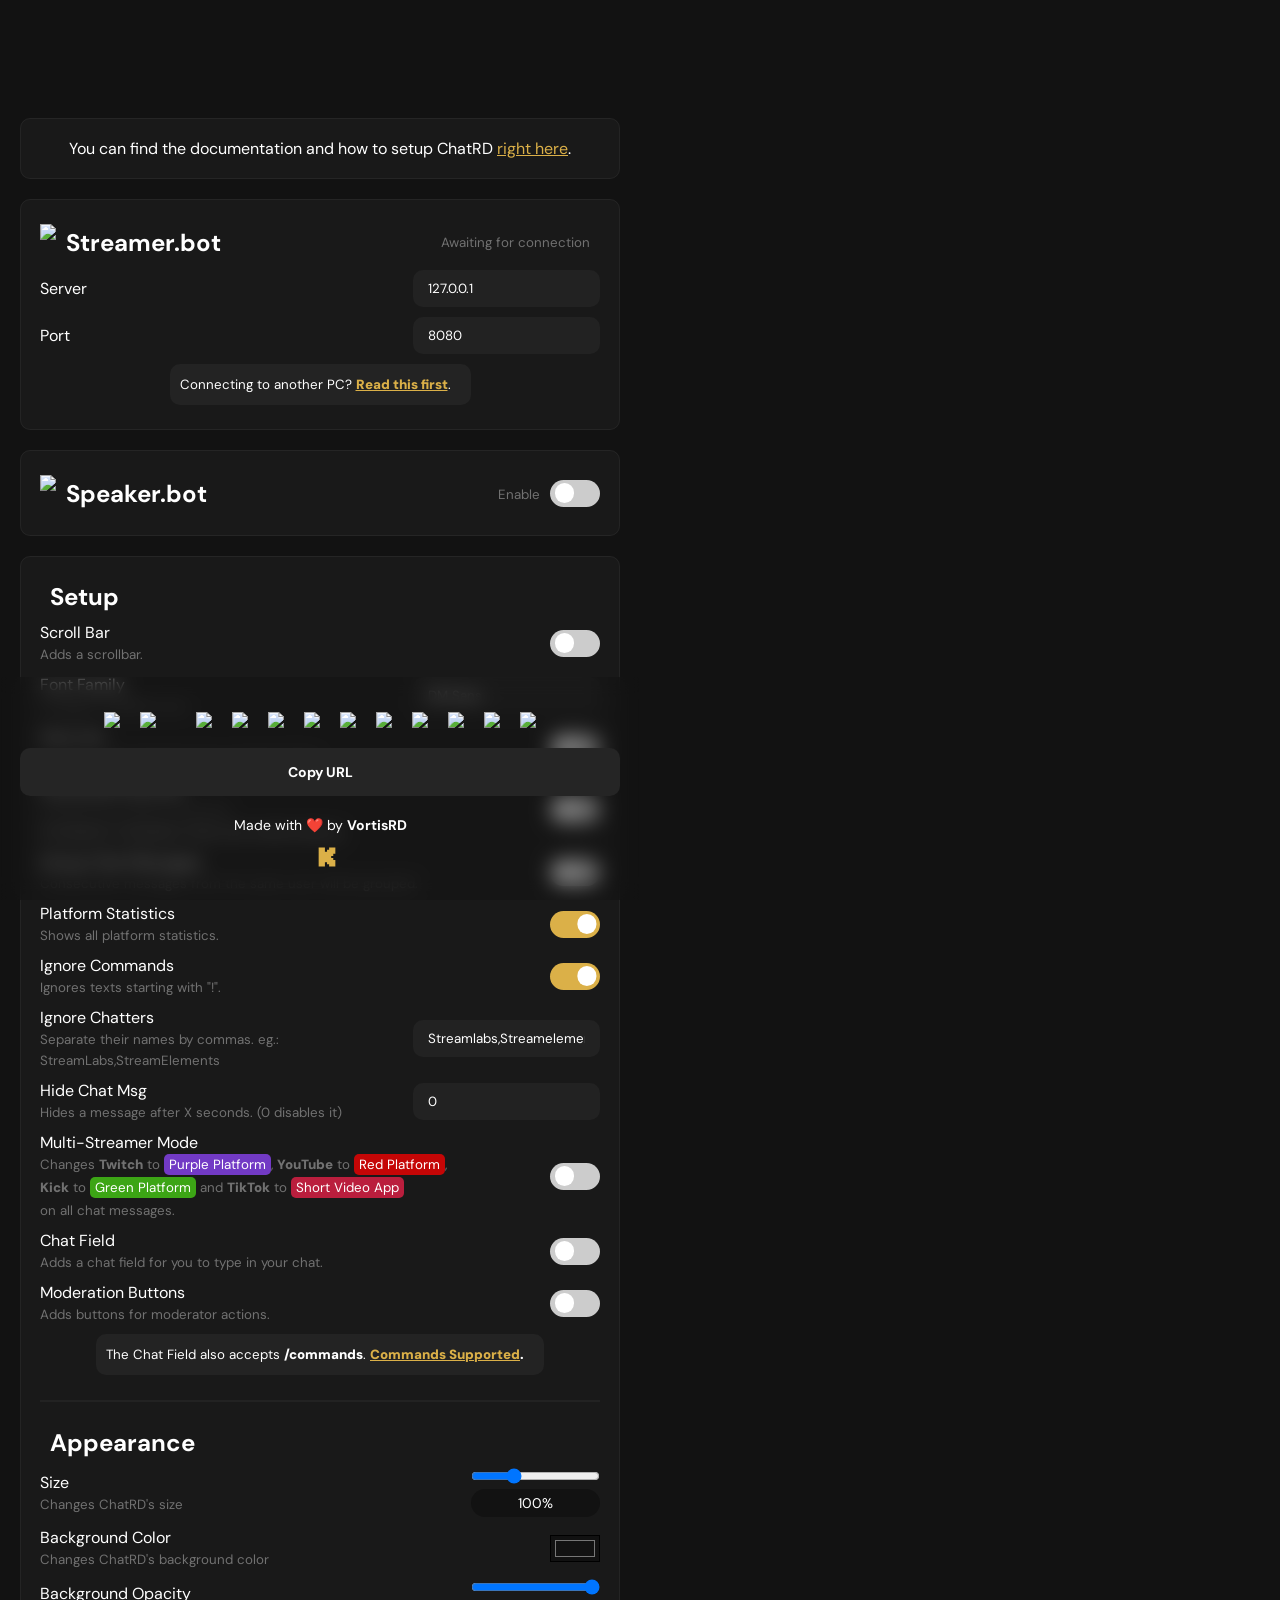
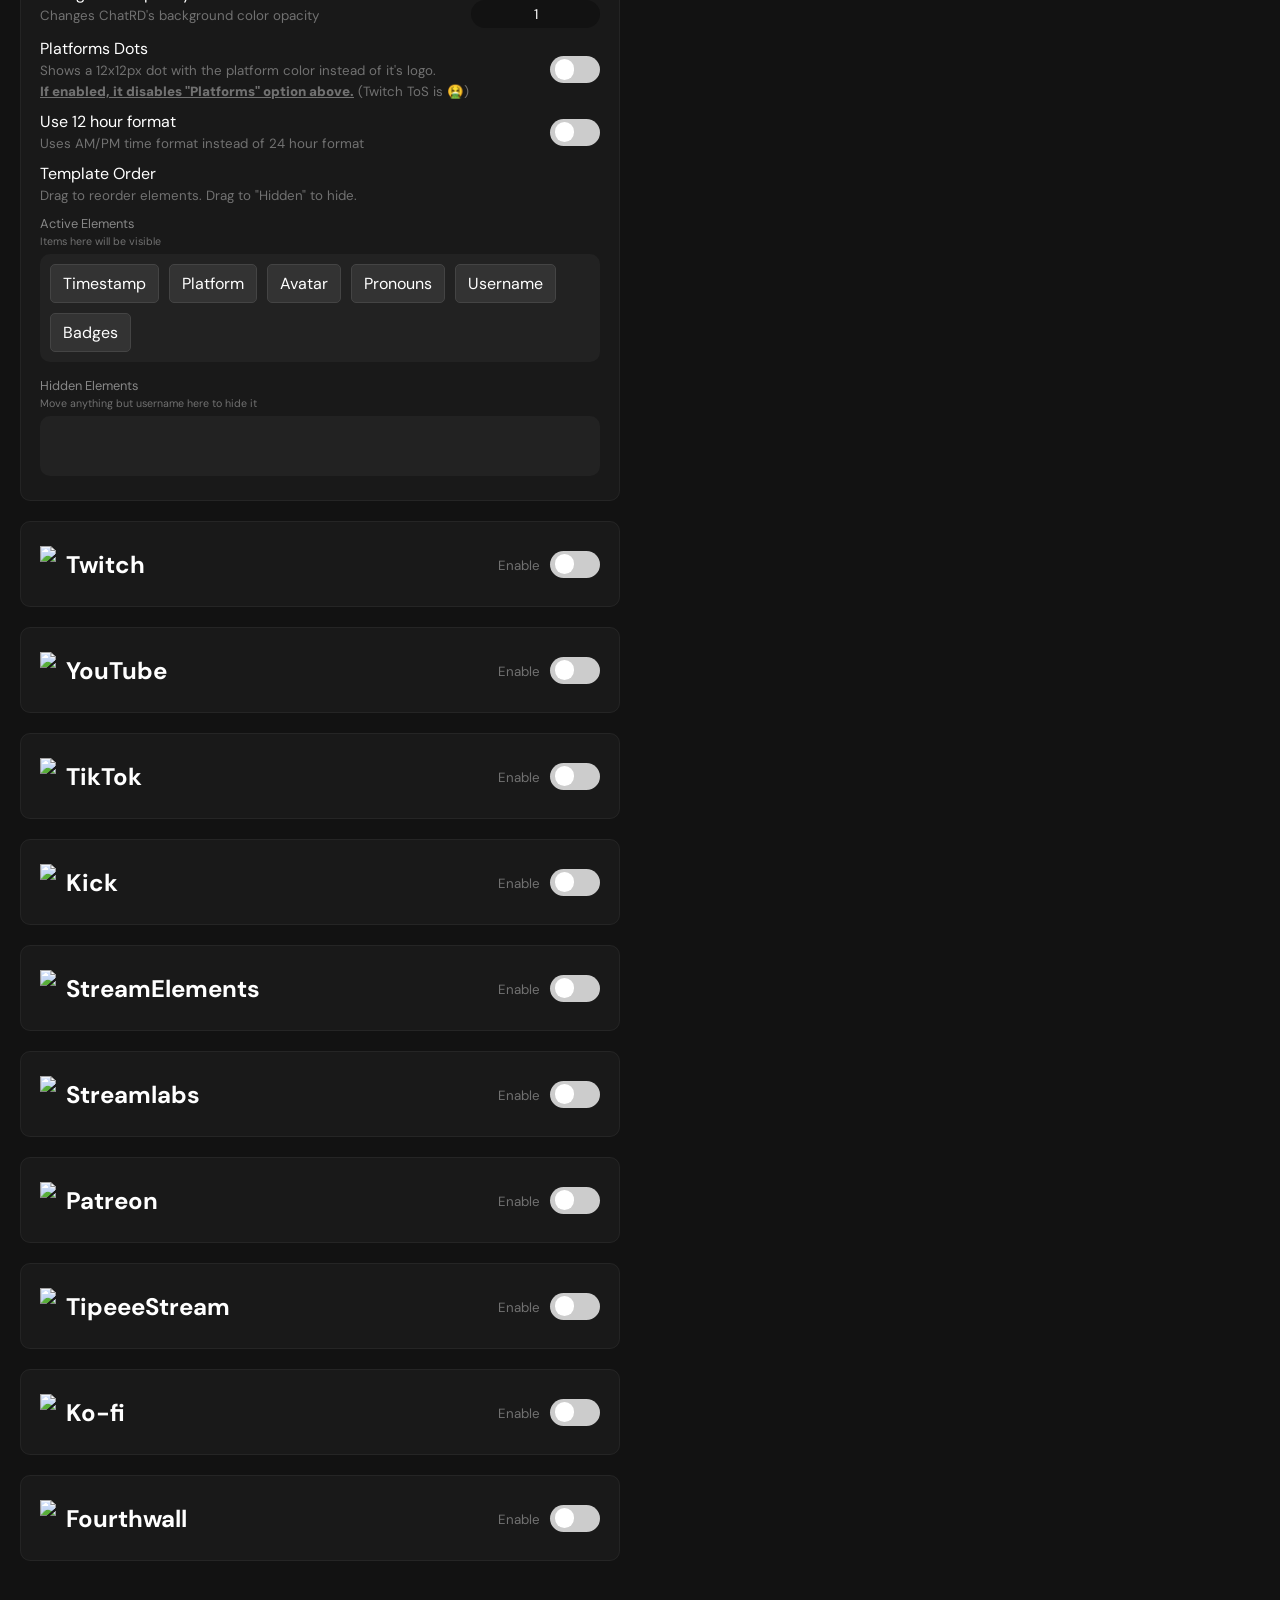
==== index.html @ 583d8ff6 "Add TikFinity connection setup and configuration options" ====
<!DOCTYPE html>
<html lang="en">
<head>
    <meta charset="UTF-8">
    <meta name="viewport" content="width=device-width, initial-scale=1.0">
    <title>ChatRD</title>
    
    <link rel="preconnect" href="https://fonts.googleapis.com">
    <link rel="preconnect" href="https://fonts.gstatic.com" crossorigin>
    <link rel="stylesheet" href="https://fonts.googleapis.com/css2?family=DM+Sans:ital,opsz,wght@0,9..40,100..1000;1,9..40,100..1000&display=swap">

    <link rel="stylesheet" href="https://cdn.jsdelivr.net/npm/@fortawesome/fontawesome-free@7.0.0/css/all.min.css">
    <link rel="stylesheet" href="https://cdn.jsdelivr.net/npm/animate.css@4.1.1/animate.min.css">

    <link rel="stylesheet" href="css/settings.css">
</head>

<body>
    <div id="container">
        <div class="wrapper">
            <div id="settings">
                <div class="title"><h1>ChatRD</h1></div>

                
                <form>
                    

                    <div class="platform" id="readme" style="text-align: center;">
                        You can find the documentation and how to setup ChatRD <a target="_blank" href="https://github.com/vortisrd/chatrd/blob/main/README.md">right here</a>.
                    </div>


                    <div class="platform" id="streamerbot">

                        <div class="config">
                            <h2><img src="images/logo-streamerbot.png"> Streamer.bot</h2>

                            <div id="streamerBotStatus" class="platform-enable">
                                <small>Awaiting for connection</small>
                                <label><i class="fa-solid fa-circle"></i></label>
                            </div>
                        </div>

                        <div class="setup">
                            <div class="config">
                                <label>Server</label>
                                <input type="text" name="streamerBotServerAddress" value="127.0.0.1" class="avoid">
                            </div>
                            <div class="config">
                                <label>Port</label>
                                <input type="text" name="streamerBotServerPort" value="8080" class="avoid">
                            </div>

                            <div class="config" style="justify-content: center;">
                                <small class="warning">
                                    <i class="fa-solid fa-circle-info"></i> Connecting to another PC? <strong><a target="_blank" href="https://github.com/vortisrd/chatrd/blob/main/README.md#remote-connection-dual-pc-setup">Read this first</a></strong>.
                                </small>
                            </div>
                        </div>


                    </div>




                    <div class="platform" id="speakerbot">

                        <div class="config">
                            <h2><img src="images/logo-speakerbot.png"> Speaker.bot</h2>

                            <div class="platform-enable">
                                <label><small>Enable</small></label>
                                <label class="switch">
                                    <input type="checkbox" name="showSpeakerbot"><span class="slider"></span>
                                </label>
                            </div>
                        </div>


                        <div class="setup" style="overflow: hidden; transition: max-height 0.4s, opacity 0.4s; display: none; max-height: 0px; opacity: 0;">
                            

                            <div class="config"></div>
                            
                            <div class="config">
                                <label>Speaker.bot Status</label>
                                <div id="speakerBotStatus" class="platform-enable">
                                    <small>Awaiting for connection</small>
                                    <label><i class="fa-solid fa-circle"></i></label>
                                </div>
                            </div>

                            <div class="config"></div>

                            <div class="config">
                                <label>Server</label>
                                <input type="text" name="speakerBotServerAddress" value="127.0.0.1">
                            </div>
                            <div class="config">
                                <label>Port</label>
                                <input type="text" name="speakerBotServerPort" value="7580">
                            </div>

                            <div class="config">
                                <label>Enable Chat Read</label>
                                <label class="switch"><input type="checkbox" name="speakerBotChatRead"><span class="slider"></span></label>
                            </div>

                            
                            <div class="config">
                                <label>Enable Events Read</label>
                                <label class="switch"><input type="checkbox" name="speakerBotEventRead"><span class="slider"></span></label>
                            </div>

                            <div class="config">
                                <label>
                                    Voice Alias<br>
                                    <small>Set in <strong><em>Settings -> Voice Alias</em></strong> on Speaker.bot.</small>
                                </label>
                                <input type="text" name="speakerBotVoiceAlias" placeholder="e.g. Maria">
                            </div>

                            <div class="config">
                                <label>
                                    Chat Message Template<br>
                                    <small>Variables are <strong><em>{user}</em></strong> and <strong><em>{message}</em></strong>.</small>
                                </label>
                                <input type="text" name="speakerBotChatTemplate" value="{user} said {message}">
                            </div>

                            <hr>
                            
                            <div class="config" style="justify-content: center;">
                                <small class="warning">
                                    <i class="fa-solid fa-triangle-exclamation"></i> You need to set a Speech Engine and a Voice Alias on Speaker.bot. <strong><a target="_blank" href="https://speaker.bot/get-started/speech-engines">Follow the tutorial</a>.</strong>
                                </small>
                            </div>

                            <div class="config" style="justify-content: center;">
                                <small class="warning">
                                    <i class="fa-solid fa-triangle-exclamation"></i> Speaker.bot's WebSocket need to be activated and running. <strong><a target="_blank" href="https://speaker.bot/api/websocket">Follow the tutorial</a>.</strong>
                                </small>
                            </div>


                        </div>
                    </div>





                    <div class="platform" id="general">
                        <div class="config">
                            <h2><i class="fa-solid fa-wrench"></i> Setup</h2>
                        </div>

                        <div class="setup">

                            <div class="config"><label>Scroll Bar<br><small>Adds a scrollbar.</small></label></label><label class="switch"><input type="checkbox" name="chatScrollBar"><span class="slider"></span></label></div>

                            <div class="config">
                                <label>Font Family<br><small>Changes ChatRD's Font</small></label>
                                <label>
                                    <input type="text" name="chatFontFamily" value="DM Sans">
                                </label>
                            </div>

                            
                            <div class="config">
                                <label>
                                    One Line<br><small>One line chat instead of two in Vertical Chat.</small>
                                </label>
                                <label class="switch"><input type="checkbox" name="chatOneLine"><span class="slider"></span></label>
                            </div>
                            
                            <div class="config">
                                <label>
                                    Horizontal Direction<br><small>Chat/Events will be horizontal.<br>
                                    <strong><u>If enabled, it disables "One Line" option above.</u></strong></small>
                                </label>
                                <label class="switch"><input type="checkbox" name="chatHorizontal"><span class="slider"></span></label>
                            </div>
                            
                            <div class="config">
                                <label>
                                    Group Chat Messages<br><small>Consecutive messages from the same user will be grouped.</small>
                                </label>
                                <label class="switch"><input type="checkbox" name="chatMessageGroup"><span class="slider"></span></label>
                            </div>

                            <div class="config">
                                <label>Platform Statistics<br><small>Shows all platform statistics.</small></label>
                                <label class="switch"><input type="checkbox" name="showPlatformStatistics" checked><span class="slider"></span></label>
                            </div>

                            <div class="config">
                                <label>Ignore Commands<br><small>Ignores texts starting with "!".</small></label>
                                <label class="switch"><input type="checkbox" name="excludeCommands" checked><span class="slider"></span></label>
                            </div>

                            <div class="config">
                                <label>Ignore Chatters<br><small>Separate their names by commas. eg.: StreamLabs,StreamElements</small></label>
                                <input type="text" name="ignoreChatters" value="Streamlabs,Streamelements">
                            </div>

                            <div class="config">
                                <label>Hide Chat Msg<br><small>Hides a message after X seconds. (0 disables it)</small></label>
                                <input type="number" name="hideAfter" value="0">
                            </div>
                            
                            <div class="config">
                                <label>Multi-Streamer Mode<br>
                                    <small>Changes <strong>Twitch</strong> to <em class="msm-platform purple">Purple Platform</em>, <strong>YouTube</strong> to <em class="msm-platform red">Red Platform</em>,<br><strong>Kick</strong> to <em class="msm-platform green">Green Platform</em> and <strong>TikTok</strong> to <em class="msm-platform vertical">Short Video App</em><br>on all chat messages.
                                    </small>
                                </label>
                                <label class="switch"><input type="checkbox" name="multiStreamerMode"><span class="slider"></span></label>
                            </div>

                            <div class="config">
                                <label>Chat Field<br><small>Adds a chat field for you to type in your chat.</small></label>
                                <label class="switch"><input type="checkbox" name="chatField"><span class="slider"></span></label>
                            </div>

                            <div class="config">
                                <label>Moderation Buttons<br><small>Adds buttons for moderator actions.</small></label>
                                <label class="switch"><input type="checkbox" name="chatModeration"><span class="slider"></span></label>
                            </div>

                            <div class="config" style="justify-content: center;">
                                <small class="warning">
                                    <i class="fa-solid fa-circle-info"></i> The Chat Field also accepts <strong>/commands</strong>. <strong><a target="_blank" href="https://github.com/vortisrd/chatrd#-commands-supported-by-the-chat-field">Commands Supported</a>.</strong>
                                </small>
                            </div>

                            <hr/>

                            <div class="config">
                                <h2><i class="fa-solid fa-palette"></i> Appearance</h2>
                            </div>

                            <div class="config">
                                <label>Size<br><small>Changes ChatRD's size</small></label>
                                <label>
                                    <input type="range" id="font-slider" name="chatFontSize" min="0.1" max="3" step="0.1" value="1">
                                    <br><em id="font-value" class="slider-value">100%</em>
                                </label>
                            </div>

                            <div class="config">
                                <label>Background Color<br><small>Changes ChatRD's background color</small></label>
                                <label>
                                    <input type="color" name="chatBackground" value="#121212">
                                </label>
                            </div>
                            
                            <div class="config">
                                <label>
                                    <i class="fa-solid fa-arrow-turn-up"></i> Background Opacity<br>
                                    <small>Changes ChatRD's background color opacity</small>
                                </label>
                                <label>
                                    <input type="range" id="bg-opacity-slider" name="chatBackgroundOpacity" min="0.0" max="1" step="0.1" value="1">
                                    <br><em id="bg-opacity-value" class="slider-value">1</em>
                                </label>
                            </div>

                            <div class="config">
                                <label>Platforms Dots<br><small>Shows a 12x12px dot with the platform color instead of it's logo.<br>
                                <strong><u>If enabled, it disables "Platforms" option above.</u></strong> (Twitch ToS is 🤮)</small></label>
                                    
                                <label class="switch"><input type="checkbox" name="showPlatformDot"><span class="slider"></span></label>
                            </div>

                            <div class="config">
                                <label>Use 12 hour format<br><small>Uses AM/PM time format instead of 24 hour format</small></label>
                                <label class="switch"><input type="checkbox" name="ampmTimeStamps"><span class="slider"></span></label>
                            </div>

                            <div class="config" style="display: block;">
                                <label style="margin-bottom: 10px; display: block;">Template Order<br><small>Drag to reorder elements. Drag to "Hidden" to hide.</small></label>
                                
                                <label style="font-size: 0.8em; color: #888; margin-bottom: 5px; display: block;">Active Elements<br><small>Items here will be visible</small></label>
                                <div class="sortable-list" id="template-active-list">
                                    <div class="sortable-item" data-id="timestamp">Timestamp</div>
                                    <div class="sortable-item" data-id="platform">Platform</div>
                                    <div class="sortable-item" data-id="avatar">Avatar</div>
                                    <div class="sortable-item" data-id="pronouns">Pronouns</div>
                                    <div class="sortable-item" data-id="user">Username</div>
                                    <div class="sortable-item" data-id="badges">Badges</div>
                                </div>

                                <label style="font-size: 0.8em; color: #888; margin: 15px 0 5px; display: block;">Hidden Elements<br><small>Move anything but username here to hide it</small></label>
                                <div class="sortable-list" id="template-inactive-list">
                                    <!-- Inactive items will be moved here -->
                                </div>

                                <input type="hidden" name="chatTemplateOrder" value="timestamp,platform,avatar,pronouns,user,badges" class="avoid">
                                <input type="hidden" name="showPlatform" value="true">
                                <input type="hidden" name="showAvatar" value="true">
                                <input type="hidden" name="showTimestamps" value="true">
                                <input type="hidden" name="showBadges" value="true">
                                <input type="hidden" name="showPronouns" value="true">
                            </div>

                        </div>
                    </div>




                    <div class="platform" id="twitch">

                        <div class="config">
                            <h2><img src="js/modules/twitch/images/logo-twitch.svg">Twitch</h2>

                            <div class="platform-enable">
                                <label><small>Enable</small></label>
                                <label class="switch">
                                    <input type="checkbox" name="showTwitch"><span class="slider"></span>
                                </label>
                            </div>
                        </div>

                        <div class="setup" style="overflow: hidden; transition: max-height 0.4s, opacity 0.4s; display: none; max-height: 0px; opacity: 0;">

                                <div class="config">
                                    <label><strong>Chat</strong><br><small>Reads Twitch chat.</small></label>
                                    <label class="switch"><input type="checkbox" name="showTwitchMessages" checked><span class="slider"></span></label>
                                </div>

                                <div class="config">
                                    <label>Followers</label>
                                    <label class="switch"><input type="checkbox" name="showTwitchFollows" checked><span class="slider"></span></label>
                                </div>
                                <div class="config">
                                    <label>Bits</label><label class="switch">
                                        <input type="checkbox" name="showTwitchBits" checked><span class="slider"></span></label>
                                </div>
                                <div class="config">
                                    <label>Announcements</label>
                                    <label class="switch"><input type="checkbox" name="showTwitchAnnouncements" checked><span class="slider"></span></label>
                                </div>
                                <div class="config">
                                    <label>Watch Streaks<br><small>Shows Watch Streaks in chat.</small></label>
                                    <label class="switch"><input type="checkbox" name="showTwitchWatchStreak"><span class="slider"></span></label>
                                </div>
                                <div class="config">
                                    <label>Subscriptions<br><small>Shows Sub events. <u><strong>Disabling this disables all sub events</strong></u>.</small></label>
                                    <label class="switch"><input type="checkbox" name="showTwitchSubs" checked><span class="slider"></span></label>
                                </div>
                                <div class="config">
                                    <label><i class="fa-solid fa-arrow-turn-up"></i> Gifted Subs<br><small>When a user gifts another user a sub.</small></label>
                                    <label class="switch"><input type="checkbox" name="showTwitchGiftedSubs" checked><span class="slider"></span></label>
                                </div>
                                <div class="config">
                                    <label><i class="fa-solid fa-arrow-turn-up"></i> Gifted Bomb<br><small>When a user gifts subs massively.</small></label>
                                    <label class="switch"><input type="checkbox" name="showTwitchMassGiftedSubs" checked><span class="slider"></span></label>
                                </div>
                                <div class="config">
                                    <label><i class="fa-solid fa-arrow-turn-up"></i> Gifted Bomb Users Train<br><small>Shows all users that were gifted a  sub on a Gifted Bomb.</small></label>
                                    <label class="switch"><input type="checkbox" name="showTwitchGiftedSubsUserTrain" checked><span class="slider"></span></label>
                                </div>
                                <div class="config">
                                    <label>Channel Point Rewards</label>
                                    <label class="switch"><input type="checkbox" name="showTwitchRewardRedemptions" checked><span class="slider"></span></label>
                                </div>
                                <div class="config">
                                    <label>Raids</label>
                                    <label class="switch"><input type="checkbox" name="showTwitchRaids" checked><span class="slider"></span></label>
                                </div>
                                <div class="config">
                                    <label>Shared Chat</label>
                                    <label class="switch"><input type="checkbox" name="showTwitchSharedChat" checked><span class="slider"></span></label>
                                </div>
                                <div class="config">
                                    <label>Pronouns<br><small>Shows Pronouns to those whom enabled them on Twitch chat.</small></label>
                                    <label class="switch"><input type="checkbox" name="showTwitchPronouns"><span class="slider"></span></label>
                                </div>
                                <div class="config">
                                    <label>Statistics<br><small>Shows Twitch Viewers.</small></label>
                                    <label class="switch"><input type="checkbox" name="showTwitchViewers" checked><span class="slider"></span></label>
                                </div>

                        </div>


                    </div>







                    <div class="platform" id="youtube">

                        <div class="config">
                            <h2><img src="js/modules/youtube/images/logo-youtube.svg">YouTube</h2>

                            <div class="platform-enable">
                                <label><small>Enable</small></label>
                                <label class="switch">
                                    <input type="checkbox" name="showYoutube"><span class="slider"></span>
                                </label>
                            </div>
                        </div>

                        <div class="setup" style="overflow: hidden; transition: max-height 0.4s, opacity 0.4s; display: none; max-height: 0px; opacity: 0;">

                            <div class="config">
                                <label>Chat<br><small>Reads YouTube chat.</small></label>
                                <label class="switch"><input type="checkbox" name="showYouTubeMessages" checked><span class="slider"></span></label>
                            </div>
                            <div class="config">
                                <label>SuperChat</label>
                                <label class="switch"><input type="checkbox" name="showYouTubeSuperChats" checked><span class="slider"></span></label>
                            </div>
                            <div class="config">
                                <label>Super Sticker</label>
                                <label class="switch"><input type="checkbox" name="showYouTubeSuperStickers" checked><span class="slider"></span></label>
                            </div>
                            <div class="config">
                                <label><i class="fa-solid fa-arrow-turn-up"></i> Shows Super Sticker GIF</label>
                                <label class="switch"><input type="checkbox" name="showYouTubeSuperStickerGif" checked><span class="slider"></span></label>
                            </div>
                            <div class="config">
                                <label>Membership<br><small>Shows Membership events. <u><strong>Disabling this disables all member events</strong></u>.</small></label>
                                <label class="switch"><input type="checkbox" name="showYouTubeMemberships" checked><span class="slider"></span></label>
                            </div>
                            <div class="config">
                                <label><i class="fa-solid fa-arrow-turn-up"></i> Gifted Membership<br><small>Shows the person gifting members.</small></label>
                                <label class="switch"><input type="checkbox" name="showYouTubeGiftMemberships" checked><span class="slider"></span></label>
                            </div>
                            <div class="config">
                                <label><i class="fa-solid fa-arrow-turn-up"></i> Gifted Membership Train<br><small>Shows all users that were gifted a membership on a massive gifting membership.</small></label>
                                <label class="switch"><input type="checkbox" name="showYouTubeMembershipsTrain" checked><span class="slider"></span></label>
                            </div>
                            <div class="config">
                                <label>Statistics<br><small>Shows YouTube Viewers and Likes.</small></label>
                                <label class="switch"><input type="checkbox" name="showYouTubeStatistics" checked><span class="slider"></span></label>
                            </div>

                            <div class="config">
                                <label>
                                    Members Only Emotes
                                    <br>
                                    <small>
                                        You have to add member emotes manually because YouTube's API doesn't relay them to Streamer.bot.
                                    </small>
                                </label>
                            </div>

                            <div class="config">
                                <div class="emote-list">

                                    <span class="emote-item">
                                        <button id="addEmoteButton" class="add" title="Add Emote"><i class="fa-solid fa-plus"></i></button>
                                    </span>
                                </div>
                                
                                <!-- Textarea for debugging purposes -->
                                <textarea name="youTubeCustomEmotes" style="display: none;">"{}"</textarea>
                            </div>


                        </div>


                    </div>







                    <div class="platform" id="tiktok">

                        <div class="config">
                            <h2><img src="js/modules/tiktok/images/logo-tiktok.svg">TikTok</h2>

                            <div class="platform-enable">
                                <label><small>Enable</small></label>
                                <label class="switch">
                                    <input type="checkbox" name="showTiktok"><span class="slider"></span>
                                </label>
                            </div>
                        </div>

                        <div class="setup" style="overflow: hidden; transition: max-height 0.4s, opacity 0.4s; display: none; max-height: 0px; opacity: 0;">

                            <div class="config">
                                <label>TikFinity Status</label>
                                <div id="tikfinityStatus" class="platform-enable">
                                    <small>Awaiting for connection</small>
                                    <label><i class="fa-solid fa-circle"></i></label>
                                </div>
                            </div>

                            <div class="config">
                                <label>Server</label>
                                <input type="text" name="tikfinityServerAddress" value="127.0.0.1" class="avoid">
                            </div>
                            <div class="config">
                                <label>Port</label>
                                <input type="text" name="tikfinityServerPort" value="21213" class="avoid">
                            </div>

                            <div class="config" style="justify-content: center;">
                                <small class="warning">
                                    <i class="fa-solid fa-circle-info"></i> Connecting to another PC? <strong><a target="_blank" href="https://github.com/vortisrd/chatrd/blob/main/README.md#remote-connection-dual-pc-setup">Read this first</a></strong>.
                                </small>
                            </div>

                            <hr>

                            <div class="config">
                                <label>Chat<br><small>Reads TikTok chat.</small></label>
                                <label class="switch"><input type="checkbox" name="showTikTokMessages" checked><span class="slider"></span></label>
                            </div>
                            <div class="config">
                                <label>Followers</label><label class="switch"><input type="checkbox" name="showTikTokFollows" checked><span class="slider"></span></label>
                            </div>
                            <div class="config">
                                <label>Likes<br><small>Shows likes in <strong>15</strong> increments. Why? <em>Blame TikFinity!</em> 🤣</small></label>
                                <label class="switch"><input type="checkbox" name="showTikTokLikes"><span class="slider"></span></label>
                            </div>
                            <div class="config">
                                <label>Joins<br><small>Shows who joined chat at the bottom of the widget.</small></label>
                                <label class="switch"><input type="checkbox" name="showTikTokJoins"><span class="slider"></span></label>
                            </div>
                            <div class="config">
                                <label>Shares<br><small>Shows who shared -or clicks the "Share" button- to the stream.</small></label>
                                <label class="switch"><input type="checkbox" name="showTikTokShares"><span class="slider"></span></label>
                            </div>
                            <div class="config">
                                <label>Gifts<br><small>Shows TikTok Gifts, such as roses, galaxies, etc.</small></label><label class="switch"><input type="checkbox" name="showTikTokGifts" checked><span class="slider"></span></label>
                            </div>
                            <div class="config">
                                <label><i class="fa-solid fa-arrow-turn-up"></i> Small Gift Images<br><small>Shrinks the size of the gift image to 28px.</small></label>
                                <label class="switch"><input type="checkbox" name="showSmallTikTokGifts"><span class="slider"></span></label>
                            </div>
                            <div class="config">
                                <label>Subscriptions</label><label class="switch"><input type="checkbox" name="showTikTokSubs" checked><span class="slider"></span></label>
                            </div>
                            <div class="config">
                                <label>Statistics<br><small>Shows TikTok Viewers and Likes.</small></label>
                                <label class="switch"><input type="checkbox" name="showTikTokStatistics" checked><span class="slider"></span></label>
                            </div>
                            <hr>
                            <div class="config" style="justify-content: center;">
                                <small class="warning">
                                    <i class="fa-solid fa-circle-info"></i> If you have <strong>Chat Field</strong> enabled, you need to <strong><a target="_blank" href="https://github.com/vortisrd/chatrd/?tab=readme-ov-file#-sending-messages-to-tiktok">follow the instructions</a></strong> to send messages to TikTok.
                                </small>
                            </div>
                        </div>


                    </div>







                    <div class="platform" id="kick">

                        <div class="config">
                            <h2><img src="js/modules/kick/images/logo-kick.svg">Kick</h2>

                            <div class="platform-enable">
                                <label><small>Enable</small></label>
                                <label class="switch">
                                    <input type="checkbox" name="showKick"><span class="slider"></span>
                                </label>
                            </div>
                        </div>

                        <div class="setup" style="overflow: hidden; transition: max-height 0.4s, opacity 0.4s; display: none; max-height: 0px; opacity: 0;">

                            <div class="config" style="justify-content: center;">
                                <small class="warning">
                                    <i class="fa-solid fa-triangle-exclamation"></i> During peak usage, <strong>Kick's API becomes unstable</strong> and takes longer to relay events. This is not an issue with Streamer.bot or ChatRD. Kick has <em>"infinite money glitch"</em>, so I hope it gets better in the future. 😣
                                </small>
                            </div>

                            <hr>

                            <div class="config">
                                <label>Your Kick Username<br><small>Your user handle. It's on kick.com/<strong><u>username</u></strong></small></label>
                                <input type="text" name="kickUserName" value="" placeholder="username">
                            </div>
                            <div class="config">
                                <label>Chat<br><small>Reads Kick chat.</small></label>
                                <label class="switch"><input type="checkbox" name="showKickMessages" checked><span class="slider"></span></label>
                            </div>
                            <div class="config">
                                <label>Followers</label><label class="switch"><input type="checkbox" name="showKickFollows" checked><span class="slider"></span></label>
                            </div>
                            <div class="config">
                                <label>Kicks Gift<br><small>Shows Kicks Gift events.</small></label>
                                <label class="switch"><input type="checkbox" name="showKickKicks" checked><span class="slider"></span></label>
                            </div>
                            <div class="config">
                                <label><i class="fa-solid fa-arrow-turn-up"></i> Small Kicks Images<br><small>Shrinks the size of the gift image to 28px.</small></label>
                                <label class="switch"><input type="checkbox" name="showSmallKicksGifts"><span class="slider"></span></label>
                            </div>
                            <div class="config">
                                <label>Subscriptions<br><small>Shows Subscription events. <u><strong>Disabling this disables all sub events</strong></u>.</small></label>
                                <label class="switch"><input type="checkbox" name="showKickSubs" checked><span class="slider"></span></label>
                            </div>
                            <div class="config">
                                <label><i class="fa-solid fa-arrow-turn-up"></i> Gifted Subs<br><small>When a user gifts another user a sub.</small></label>
                                <label class="switch"><input type="checkbox" name="showKickGiftedSubs" checked><span class="slider"></span></label>
                            </div>
                            <div class="config">
                                <label><i class="fa-solid fa-arrow-turn-up"></i> Gifted Bomb<br><small>When a user gifts subs massively.</small></label>
                                <label class="switch"><input type="checkbox" name="showKickMassGiftedSubs" checked><span class="slider"></span></label>
                            </div>
                                <div class="config">
                                    <label><i class="fa-solid fa-arrow-turn-up"></i> Gifted Bomb Users Train<br><small>Shows all users that were gifted a  sub on a Gifted Bomb.</small></label>
                                    <label class="switch"><input type="checkbox" name="showKickGiftedSubsUserTrain" checked><span class="slider"></span></label>
                                </div>
                            <div class="config">
                                <label>Host<br><small>It's like "raid" but on Kick.</small></label><label class="switch"><input type="checkbox" name="showKickRaids" checked><span class="slider"></span></label>
                            </div>
                            <div class="config">
                                <label>Statistics<br><small>Shows Kick Viewers. <strong>Self-updates each 15 seconds.</strong></small></label>
                                <label class="switch"><input type="checkbox" name="showKickViewers" checked><span class="slider"></span></label>
                            </div>
                            
                        </div>


                    </div>







                    <div class="platform" id="streamelements">

                        <div class="config">
                            <h2><img src="js/modules/streamelements/images/logo-streamelements.svg">StreamElements</h2>

                            <div class="platform-enable">
                                <label><small>Enable</small></label>
                                <label class="switch">
                                    <input type="checkbox" name="showStreamelements"><span class="slider"></span>
                                </label>
                            </div>
                        </div>

                        <div class="setup" style="overflow: hidden; transition: max-height 0.4s, opacity 0.4s; display: none; max-height: 0px; opacity: 0;">
                            <div class="config" style="justify-content: center;">
                                <small class="warning">
                                    <i class="fa-solid fa-circle-exclamation"></i> You need to connect StreamElements to Streamer.Bot.
                                    <strong><a target="_blank" href="https://docs.streamer.bot/guide/integrations/streamelements">Follow the tutorial</a>.</strong>
                                </small>
                            </div>
					        <div class="config">
                                <label>Tips</label>
                                <label class="switch"><input type="checkbox" name="showStreamElementsTips" checked><span class="slider"></span></label>
                            </div>
                        </div>


                    </div>







                    <div class="platform" id="streamlabs">

                        <div class="config">
                            <h2><img src="js/modules/streamlabs/images/logo-streamlabs.svg">Streamlabs</h2>

                            <div class="platform-enable">
                                <label><small>Enable</small></label>
                                <label class="switch">
                                    <input type="checkbox" name="showStreamlabs"><span class="slider"></span>
                                </label>
                            </div>
                        </div>

                        <div class="setup" style="overflow: hidden; transition: max-height 0.4s, opacity 0.4s; display: none; max-height: 0px; opacity: 0;">
                            <div class="config" style="justify-content: center;">
                                <small class="warning">
                                    <i class="fa-solid fa-circle-exclamation"></i> You need to connect Streamlabs to Streamer.Bot.
                                    <strong><a target="_blank" href="https://docs.streamer.bot/guide/integrations/streamlabs">Follow the tutorial</a>.</strong>
                                </small>
                            </div>
					        <div class="config">
                                <label>Donations</label>
                                <label class="switch"><input type="checkbox" name="showStreamlabsDonations" checked><span class="slider"></span></label>
                            </div>
                        </div>


                    </div>







                    <div class="platform" id="patreon">

                        <div class="config">
                            <h2><img src="js/modules/patreon/images/logo-patreon.svg">Patreon</h2>

                            <div class="platform-enable">
                                <label><small>Enable</small></label>
                                <label class="switch">
                                    <input type="checkbox" name="showPatreon"><span class="slider"></span>
                                </label>
                            </div>
                        </div>

                        <div class="setup" style="overflow: hidden; transition: max-height 0.4s, opacity 0.4s; display: none; max-height: 0px; opacity: 0;">
                            <div class="config" style="justify-content: center;">
                                <small class="warning">
                                    <i class="fa-solid fa-circle-exclamation"></i> You need to connect Patreon to Streamer.Bot.
                                    <strong><a target="_blank" href="https://docs.streamer.bot/guide/integrations/patreon">Follow the tutorial</a>.</strong>
                                </small>
                            </div>
					        <div class="config">
                                <label>Memberships</label>
                                <label class="switch"><input type="checkbox" name="showPatreonMemberships" checked><span class="slider"></span></label>
                            </div>
                        </div>


                    </div>







                    <div class="platform" id="tipeee">

                        <div class="config">
                            <h2><img src="js/modules/tipeeestream/images/logo-tipeeestream.svg">TipeeeStream</h2>

                            <div class="platform-enable">
                                <label><small>Enable</small></label>
                                <label class="switch">
                                    <input type="checkbox" name="showTipeee"><span class="slider"></span>
                                </label>
                            </div>
                        </div>

                        <div class="setup" style="overflow: hidden; transition: max-height 0.4s, opacity 0.4s; display: none; max-height: 0px; opacity: 0;">

                            <div class="config" style="justify-content: center;">
                                <small class="warning">
                                    <i class="fa-solid fa-circle-exclamation"></i> You need to connect TipeeeStream to Streamer.Bot.
                                    <strong><a target="_blank" href="https://docs.streamer.bot/guide/integrations/tipeee-stream">Follow the tutorial</a>.</strong>
                                </small>
                            </div>
					        <div class="config">
                                <label>Donations</label>
                                <label class="switch"><input type="checkbox" name="showTipeeeDonations" checked><span class="slider"></span></label>
                            </div>
                            
                        </div>


                    </div>







                    <div class="platform" id="kofi">

                        <div class="config">
                            <h2><img src="js/modules/kofi/images/logo-kofi.svg">Ko-fi</h2>

                            <div class="platform-enable">
                                <label><small>Enable</small></label>
                                <label class="switch">
                                    <input type="checkbox" name="showKofi"><span class="slider"></span>
                                </label>
                            </div>
                        </div>

                        <div class="setup" style="overflow: hidden; transition: max-height 0.4s, opacity 0.4s; display: none; max-height: 0px; opacity: 0;">
                            <div class="config" style="justify-content: center;">
                                <small class="warning">
                                    <i class="fa-solid fa-circle-exclamation"></i> You need to connect Ko-Fi to Streamer.Bot.
                                    <strong><a target="_blank" href="https://docs.streamer.bot/guide/integrations/ko-fi">Follow the tutorial</a>.</strong>
                                </small>
                            </div>
                            <div class="config">
                                <label>Donations</label><label class="switch"><input type="checkbox" name="showKofiDonations" checked><span class="slider"></span></label>
                            </div>
                            <div class="config">
                                <label>Subscriptions</label><label class="switch"><input type="checkbox" name="showKofiSubscriptions" checked><span class="slider"></span></label>
                            </div>
                            <div class="config">
                                <label>Orders</label><label class="switch"><input type="checkbox" name="showKofiOrders" checked><span class="slider"></span></label>
                            </div>
                        </div>


                    </div>







                    <div class="platform" id="fourthwall">

                        <div class="config">
                            <h2><img src="js/modules/fourthwall/images/logo-fourthwall.svg">Fourthwall</h2>

                            <div class="platform-enable">
                                <label><small>Enable</small></label>
                                <label class="switch">
                                    <input type="checkbox" name="showFourthwall"><span class="slider"></span>
                                </label>
                            </div>
                        </div>

                        <div class="setup" style="overflow: hidden; transition: max-height 0.4s, opacity 0.4s; display: none; max-height: 0px; opacity: 0;">
                            <div class="config" style="justify-content: center;">
                                <small class="warning">
                                    <i class="fa-solid fa-circle-exclamation"></i> You need to connect Fourthwall to Streamer.Bot.
                                    <strong><a target="_blank" href="https://docs.streamer.bot/guide/integrations/fourthwall">Follow the tutorial</a>.</strong>
                                </small>
                            </div>
                            <div class="config">
                                <label>Donations</label>
                                <label class="switch"><input type="checkbox" name="showFourthwallDonations" checked><span class="slider"></span></label>
                            </div>
                            <div class="config">
                                <label>Subscriptions</label>
                                <label class="switch"><input type="checkbox" name="showFourthwallSubscriptions" checked><span class="slider"></span></label>
                            </div>
                            <div class="config">
                                <label>Orders</label>
                                <label class="switch"><input type="checkbox" name="showFourthwallOrders" checked><span class="slider"></span></label>
                            </div>
                            <div class="config">
                                <label><i class="fa-solid fa-arrow-turn-up"></i> Shows Order Image</small>
                                </label>
                                <label class="switch"><input type="checkbox" name="showFourthwallShowImage" checked><span class="slider"></span></label>
                            </div>
                            <div class="config">
                                <label>Gift Purchase</label>
                                <label class="switch"><input type="checkbox" name="showFourthwallGiftPurchase" checked><span class="slider"></span></label>
                            </div>
                            <div class="config">
                                <label><i class="fa-solid fa-arrow-turn-up"></i> Shows Gift Image</label>
                                <label class="switch"><input type="checkbox" name="showFourthwallShowGiftImage" checked><span class="slider"></span></label>
                            </div>
                            <div class="config">
                                <label>Gift Draw</label>
                                <label class="switch"><input type="checkbox" name="showFourthwallGiftDraw" checked><span class="slider"></span></label>
                            </div>
                            <div class="config">
                                <label>Gift Command<br><small>Command used to join the Gift Draw. </small></label>
                                <input type="text" name="fourthWallGiftDrawCommand" value="!enter">
                            </div>
                        </div>


                    </div>







                </form>


            </div>
            <div id="preview">
                <iframe id="chatrdpreview" src="" frameborder="0"></iframe>
            </div>
        </div>
        

                

    
        
        <footer>
            <div class="nav-bar">
                <a title="Streamer.bot" href="#streamerbot" class="active"><img src="images/logo-streamerbot.png"></a>
                <a title="Speaker.bot" href="#speakerbot" class="active"><img src="images/logo-speakerbot.png"></a>
                <a title="Setup" href="#general"><i class="fa-solid fa-wrench"></i></a>
                <a title="Twitch" href="#twitch"><img src="js/modules/twitch/images/logo-twitch.svg"></a>
                <a title="YouTube" href="#youtube"><img src="js/modules/youtube/images/logo-youtube.svg"></a>
                <a title="TikTok" href="#tiktok"><img src="js/modules/tiktok/images/logo-tiktok.svg"></a>
                <a title="Kick" href="#kick"><img src="js/modules/kick/images/logo-kick.svg"></a>
                <a title="StreamElements" href="#streamelements"><img src="js/modules/streamelements/images/logo-streamelements.svg"></a>
                <a title="Streamlabs" href="#streamlabs"><img src="js/modules/streamlabs/images/logo-streamlabs.svg"></a>
                <a title="Patreon" href="#patreon"><img src="js/modules/patreon/images/logo-patreon.svg"></a>
                <a title="TipeeeStream" href="#tipeee"><img src="js/modules/tipeeestream/images/logo-tipeeestream.svg"></a>
                <a title="Ko-Fi" href="#kofi"><img src="js/modules/kofi/images/logo-kofi.svg"></a>
                <a title="FourthWall" href="#fourthwall"><img src="js/modules/fourthwall/images/logo-fourthwall.svg"></a>					
            </div>

            <div class="url-bar">
                <input type="text" id="outputUrl" placeholder="URL Here..." readonly="">
                <button onclick="copyUrl()">Copy URL</button>
            </div>

            <p>Made with ❤️ by <strong>VortisRD</strong></p>
            <p>
                <a target="_blank" href="https://twitch.com/vortisrd"><i class="fa-brands fa-twitch"></i></a>
                <a target="_blank" href="https://youtube.com/@vortisrd"><i class="fa-brands fa-youtube"></i></a>
                <a target="_blank" href="https://tiktok.com/@vortisrd"><i class="fa-brands fa-tiktok"></i></a>
                <a target="_blank" href="https://kick.com/vortisrd">
                    <svg id="Layer_1" xmlns="http://www.w3.org/2000/svg" version="1.1" viewBox="0 0 800 800">
                        <polygon class="st0" points="336 111 336 239 401 239 401 175 465 175 465 111 657 111 657 303 593 303 593 367 529 367 529 432 593 432 593 496 657 496 657 689 465 689 465 624 401 624 401 560 336 560 336 689 143 689 143 111 336 111"/>
                    </svg>
                </a>
                <a target="_blank" href="https://x.com/vortisrd"><i class="fa-brands fa-x-twitter"></i></a>
                <a target="_blank" href="https://github.com/vortisrd"><i class="fa-brands fa-github"></i></a>
            </p>
        </footer>
    </div>

    

	<div id="addEmoteModal" class="modal hidden">
		<div class="modal-content">
			<h3>Add YouTube Member Emote</h3>
			<label>
				Emote Name
				<input type="text" id="newEmoteName" placeholder="Use &quot;EmoteName&quot;, don't use &quot;:EmoteName:&quot;" class="avoid">
			</label>
			<label>
				Image URL<br>
                <small>Don't use temporary image domains. Neither Discord linked images.</small>
				<input type="text" id="newEmoteURL" placeholder="https://example.com/emote.png" class="avoid">
			</label>
			<div class="modal-buttons">
				<button id="confirmAddEmote">Add</button>
				<button id="cancelAddEmote">Cancel</button>
			</div>
		</div>
	</div>
    
    <script src="https://cdn.jsdelivr.net/npm/simple-notify@1.0.4/dist/simple-notify.min.js"></script>
    <script src="https://cdn.jsdelivr.net/npm/dompurify@3.2.6/dist/purify.min.js"></script>
    <script src="https://cdn.jsdelivr.net/npm/@streamerbot/client@1.12.1/dist/streamerbot-client.min.js"></script>
    <script src="https://cdn.jsdelivr.net/npm/sortablejs@1.15.2/Sortable.min.js"></script>

    
    <script src="js/speakerbot.js"></script>
    <script src="js/settings.js"></script>
</body>
</html>
---- css/settings.css ----
/* Basic reset and styling */
* {
    margin: 0;
    padding: 0;
    box-sizing: border-box;
}

/* Full-page container styling */
html {
    width: 100vw;
    scroll-behavior: smooth;
    overflow-wrap: break-word;
}

body {
    font-family: "DM Sans", sans-serif;
    font-optical-sizing: auto;
    background-color: #121212;
    overflow-x: hidden;
}

a { color: #DBB048; }

hr {
    border: 1px solid #222;
    margin: 20px 0;
}

#container {
    width: 100vw;
}

#container .wrapper {
    display: flex;
    flex-direction: row;
    overflow-x: hidden;
    width: 100vw;
    /*height: 100vh;*/
}

#settings {
    width: 640px;
    color: #FFF;
}

#settings form {
    display: block;
    padding: 20px;
}

#settings .title {
    text-align: center;
    margin: 20px 0 0 0;
}

#settings .title h1 {
    background-image: url('../images/logo-chatrd.png');
    background-size: contain;
    background-repeat: no-repeat;
    text-indent: -9999px;
    width: 200px;
    height: 78px;
    display: inline-block;
}

#settings .platform {
    background: #191919;
    padding: 20px;
    border-radius: 10px;
    outline: 1px solid rgba(255,255,255,0.05);
    outline-offset: -1px;
    margin-bottom: 20px;
}


#settings .platform h2 {
    display: inline-flex;
    gap: 10px;
    align-items: center;
}

#settings .platform h2 img {
    height: 36px;
}

#settings .platform .platform-enable {
    display: inline-flex;
    align-items: center;
    gap: 10px;
}

#settings .config {
    display: flex;
    justify-content: space-between;
    padding: 5px 0px;
    flex-direction: row;
    flex-wrap: nowrap;
    align-items: center;
}

#settings .config strong {
    font-weight: 900;
}

#settings .config small {
    color: #717171;
}

#settings .config i.fa-solid.fa-arrow-turn-up {
    transform: rotate(90deg);
}

#settings .config input[type=color] {
    background: #111;
    padding: 0 2px;
}


#settings .config i {
    font-size: 14px;
    color: #666;
}

#settings .config h2 i {
    font-size: 24px;
}


#settings .switch {
    position: relative;
    display: inline-block;
    width: 50px;
    height: 27px;
    text-align: center;
}

#settings .switch input[type=checkbox] {
    opacity: 1;
    width: 0;
    height: 0;
}

#settings .config input[type=text],
#settings .config input[type=number],
#settings .config textarea {
    font-family: "DM Sans", sans-serif;
    border: none;
    background:#222;
    color: #FFF;
    padding: 10px 15px;
    border-radius: 10px;
    outline: none;
}

#settings .switch .slider {
    position: absolute;
    cursor: pointer;
    top: 0;
    left: 0;
    right: 0;
    bottom: 0;
    background: #CCC;
    transition: .4s;
    border-radius: 30px;
}

#settings .switch .slider:before {
    position: absolute;
    content: "";
    height: 1.3em;
    width: 1.2em;
    border-radius: 16px;
    left: 5px;
    top: 3px;
    bottom: 0;
    background-color: white;
    transition: .4s;
}

#settings .switch input[type=checkbox]:checked + .slider:before {
    transform: translateX(1.4em);
}

#settings .switch input[type=checkbox]:checked + .slider {
    background-color: #DBB048;
}




#settings .config .emote-list {
    width:100%;
    display: flex;
	flex-wrap: wrap; /* allow items to wrap */
    gap: 10px;
    margin-top: 15px;
}

#settings .config .emote-list .emote-item {
    width: 96px;
    height: 96px;
    display: flex;
    flex-direction: column;
    align-items: center;
    justify-content: center;
    position: relative;
    background: #222;
    border-radius: 10px;
}

#settings .config .emote-list .emote-item button {
    position: absolute;
    top: 0;
    right: 0;
    width: 36px;
    height: 36px;
    
    border-radius: 10px;

    transition: .4s;

    text-align: center;
    background: none;
    border: none;
    cursor: pointer;
}

#settings .config .emote-list .emote-item button.add {
    top: 50%;
    left: 50%;
    right: unset;

    transform: translate(-50%,-50%);

    width: 100%;
    height: 100%;
    font-size: 36px;
}

#settings .config .emote-list .emote-item button.add:hover {
    background-color: #333;
}

#settings .config .emote-list .emote-item button.add i {
    vertical-align: middle;
    font-size: 24px;
}


#settings .config .emote-list .emote-item em {
    display: block;
    margin-top: 5px;
    font-size: 9px;
}

#settings .config .emote-list .emote-item img {
    height: 32px;
}


#settings small.warning {
    display: inline-block;
    padding: 10px 20px 10px 10px;
    background-color: #232323;
    color: #FFF;
    border-radius: 10px;
    line-height: 150%;
}

#settings small.warning i {
    color: #ffcc00;
}


#speakerbot .switch input[type=checkbox]:checked + .slider { background-color: #00dbff; }
#twitch .switch input[type=checkbox]:checked + .slider { background-color: #a970ff; }
#youtube .switch input[type=checkbox]:checked + .slider { background-color: #FF0000; }
#tiktok .switch input[type=checkbox]:checked + .slider { background-color: #F1204A; }
#kick .switch input[type=checkbox]:checked + .slider { background-color: #48d415; }
#streamelements .switch input[type=checkbox]:checked + .slider { background-color: #2700ff; }
#streamlabs .switch input[type=checkbox]:checked + .slider { background-color: #80f5d2; }
#patreon .switch input[type=checkbox]:checked + .slider { background-color: #ff5900; }
#tipeee .switch input[type=checkbox]:checked + .slider { background-color: #e02f44; }
#kofi .switch input[type=checkbox]:checked + .slider { background-color: #72a5f2; }
#fourthwall .switch input[type=checkbox]:checked + .slider { background-color: #0042ff; }

.switch input[type=checkbox]:disabled + .slider { background-color: #111 !important; }



#font-value,
#bg-opacity-value {
    display: inline-block;
    font-style: normal;
    font-size: 14px;
    width: 100%;
    padding: 5px;
    background: #121212;
    text-align: center;
    border-radius: 100px;
}

#preview {
    width: calc(100% - 640px);
    height: 100vh;
    padding: 20px;
}

#preview iframe {
    position: fixed;
    top: 20px;
    right: 0;
    width: calc(100% - 640px);
    height: calc(100vh - 40px);
}

.url-bar {
    margin: 0 0 20px 0;
    font-size: 16px;
}

.url-bar input[type=text] {
    display: none;
}


.url-bar button {
    font-family: "DM Sans", sans-serif;
    font-weight: bold;
    border: none;
    padding: 15px 30px;
    margin-top: 10px;
    border-radius: 10px;
    cursor: pointer;
    background: #252525;
    color: #FFF;
    transition: .4s;
    width: 100%;
    font-size: 14px;
}

.url-bar button:hover {
    background: #292929;
}


footer {
    width: 640px;
    position: sticky;
    bottom: 0;
    left: 0;
    padding: 20px;
    background: rgba(18,18,18,0.5);
    backdrop-filter: blur(10px);
    font-size: 14px;
    text-align: center;
    color: #FFF;
}

footer a {
    display: inline-block;
    margin: 10px 5px;
    font-size: 20px;
    color: #DBB048;
}

footer a img {
    height: 22px;
    vertical-align: bottom;
}


footer a[href="https://kick.com/vortisrd"] svg {
    height: 26px;
    vertical-align: bottom;
    fill: #DBB048;
}

footer .nav-bar {
    display: inline-flex;
    flex-direction: row;
    align-items: center;
    justify-content: center;
    font-size: 12px;
    width: 100%;
}

footer .nav-bar a {
    display: inline-block;
    border-radius: 100px;
    padding: 10px;
    margin: 0;
    font-size: 16px;
    text-decoration: none;
    color: #FFF;
    transition: all ease-in-out 300ms;
}

footer .nav-bar a:hover {
    color: #DBB048;
    background: rgba(0,0,0,0.40);
}

footer .nav-bar a img {
    height: 24px;
}

.modal {
	position: fixed;
	top: 0; left: 0;
	width: 100%; height: 100%;
	background: rgba(0, 0, 0, 0.75);
	display: flex;
	align-items: center;
	justify-content: center;
	z-index: 999;
    color: #FFF;
}

.modal small {
    color: #717171;
}

.modal.hidden {
	display: none;
}

.modal-content {
	background: #121212;
	padding: 1.5em;
	border-radius: 1em;
	width: 640px;
	box-shadow: 0 0 10px rgba(0, 0, 0, 0.25);
	display: flex;
	flex-direction: column;
	gap: 1em;
}


.modal-content input[type=text],
.modal-content input[type=number],
.modal-content textarea {
    font-family: "DM Sans", sans-serif;
    border: none;
    background:#222;
    color: #FFF;
    padding: 10px 20px;
    border-radius: 10px;
    outline: none;
    margin-top: 10px;
}


.modal-content button {
    font-family: "DM Sans", sans-serif;
    font-weight: bold;
    border: none;
    padding: 15px 30px;
    margin-top: 10px;
    border-radius: 10px;
    cursor: pointer;
    background: #252525;
    color: #FFF;
    transition: .4s;
    width: 100%;
    font-size: 14px;
}

.modal-content #confirmAddEmote {
    background: #00dd63;
}

.modal-content #cancelAddEmote {
    background: #ff0000;
}

.modal-content h3 {
	margin: 0 0 0.5em;
}

.modal-content label {
	display: flex;
	flex-direction: column;
	font-size: 0.9em;
}

.modal-buttons {
	display: flex;
	justify-content: flex-end;
	gap: 1em;
}


#settings .config #streamerBotStatus label i,
#settings .config #speakerBotStatus label i,
#settings .config #tikfinityStatus label i,
#settings .config #kickStatus label i {
    color: #ce2c2c;
    text-shadow: 0 0 5px #ce2c2c;
}

#settings .config #streamerBotStatus.connected label i,
#settings .config #speakerBotStatus.connected label i,
#settings .config #tikfinityStatus.connected label i,
#settings .config #kickStatus.connected label i {
    color: #14c22b;
    text-shadow: 0 0 5px #14c22b;
}

 .msm-platform {
    display: inline-block;
    background: #666;
    color: #FFF;
    padding: 2px 5px;
    margin: 1px 0;
    border-radius: 5px;
    font-style: normal;
 }


.msm-platform.purple { background: rgba(145,70,255,0.75); }
.msm-platform.red { background: rgba(255,0,0,0.75); }
.msm-platform.green { background: rgba(72,212,21,0.75); }

.sortable-list {
    display: flex;
    gap: 10px;
    background: #222;
    padding: 10px;
    border-radius: 10px;
    flex-wrap: wrap;
}

.sortable-item {
    background: #333;
    padding: 8px 12px;
    border-radius: 5px;
    cursor: grab;
    user-select: none;
    border: 1px solid #444;
}

.sortable-item.dragging {
    opacity: 0.5;
    background: #444;
    border: 1px dashed #888;
}

.sortable-item:hover {
    background: #444;
}
.msm-platform.vertical { background: rgba(241,32,74,0.75); }

#template-inactive-list {
    min-height: 60px;
}
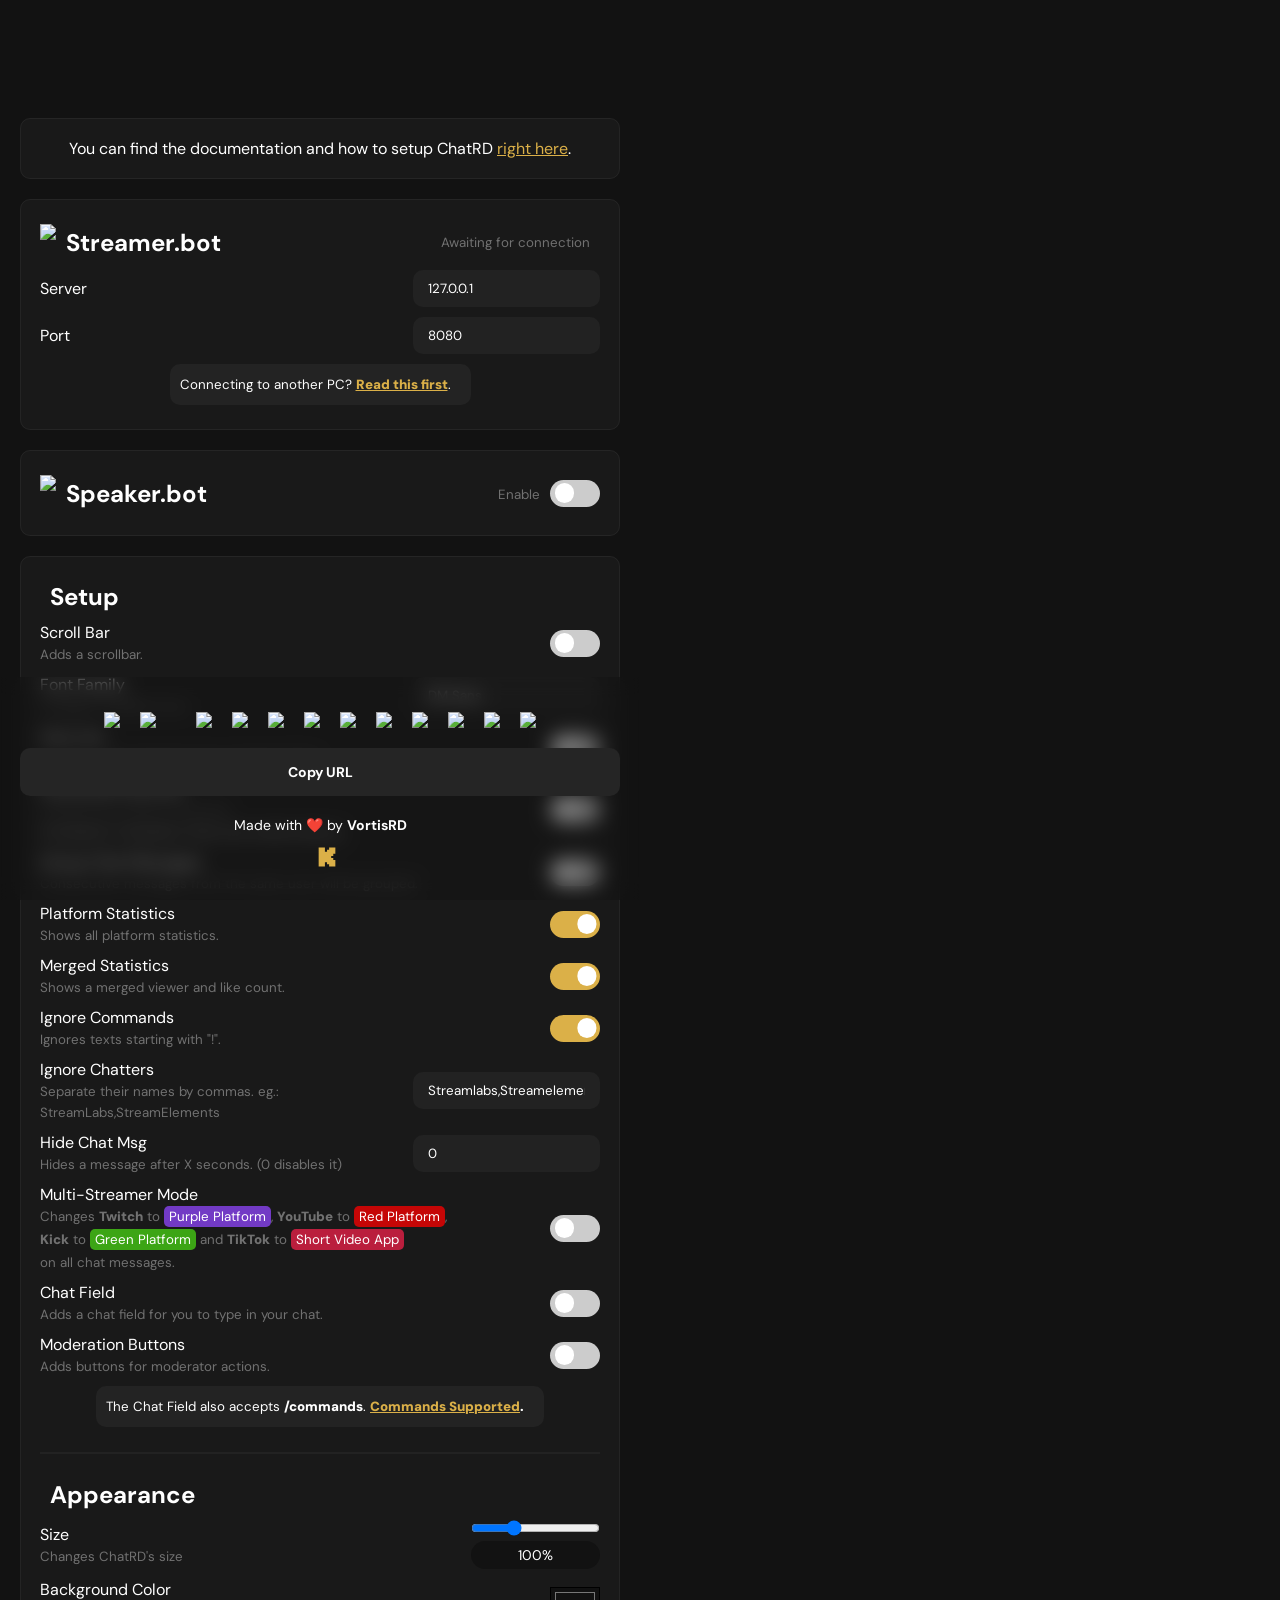
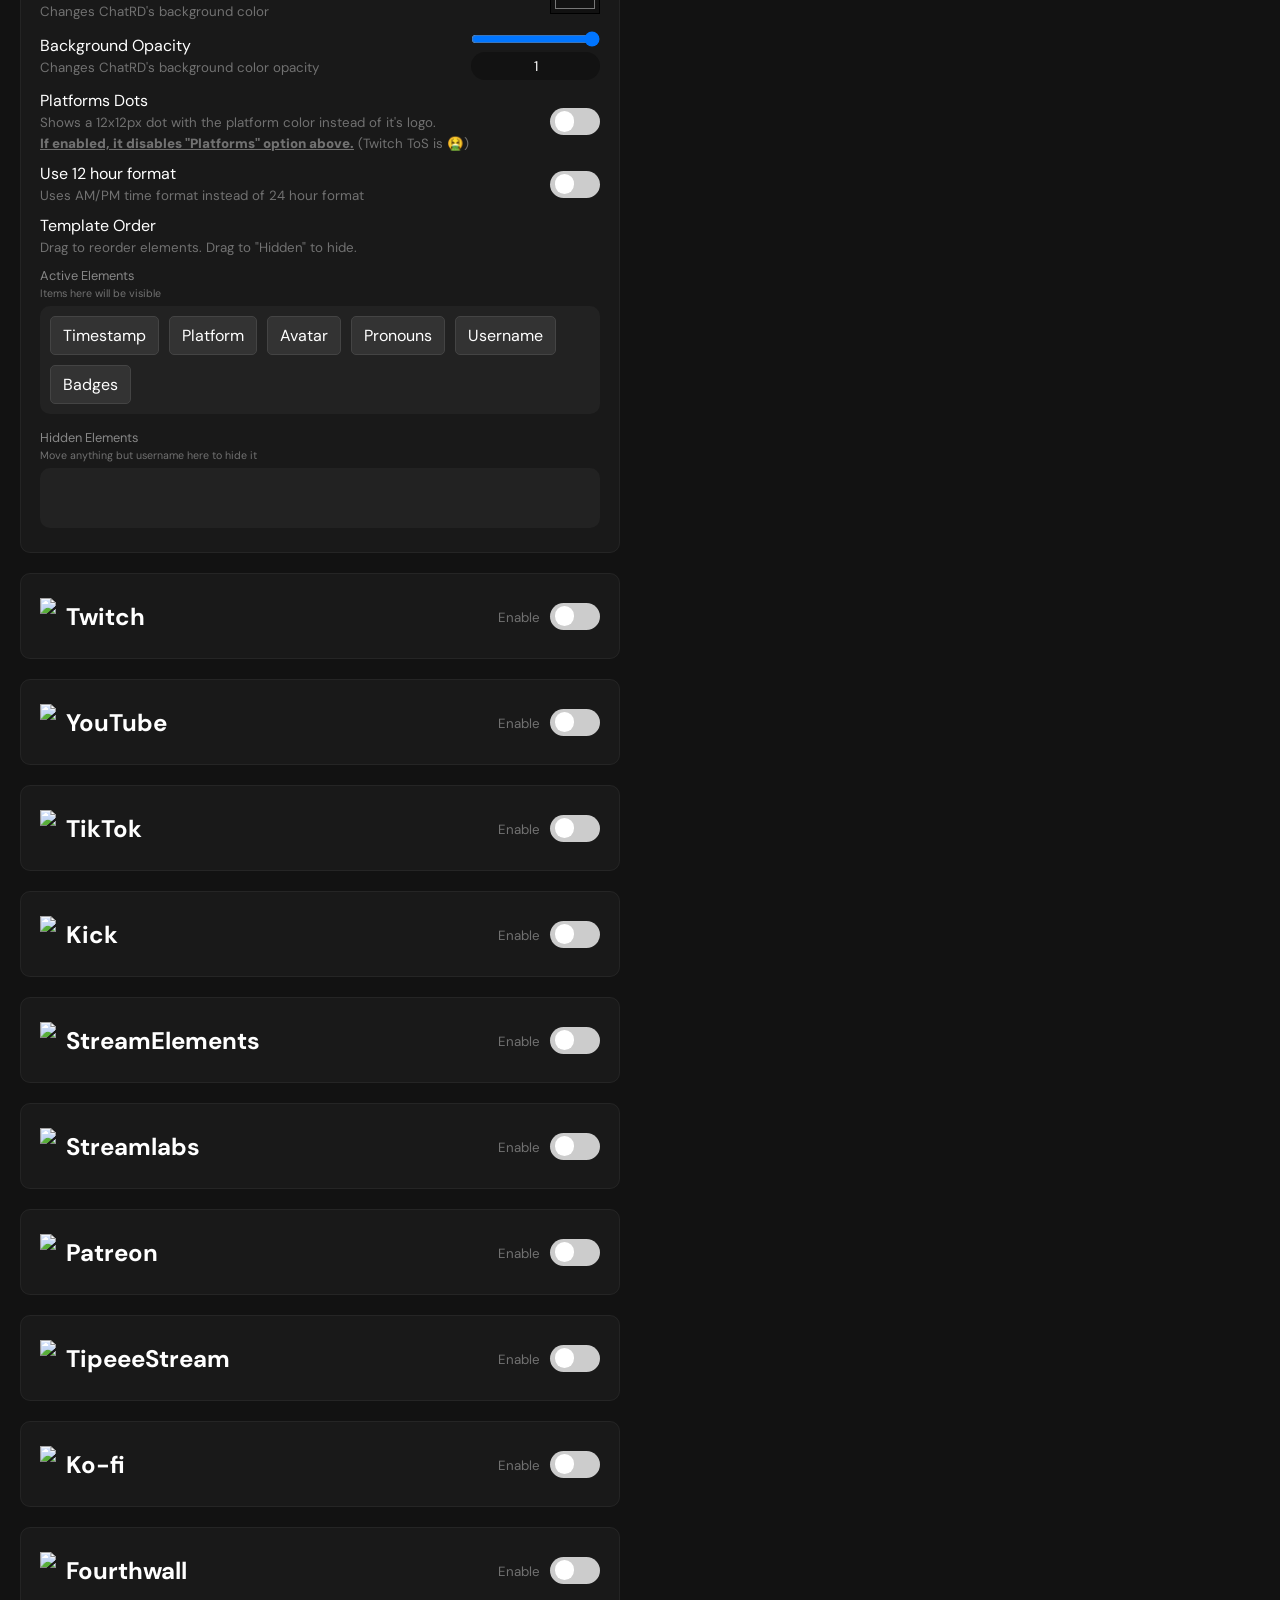
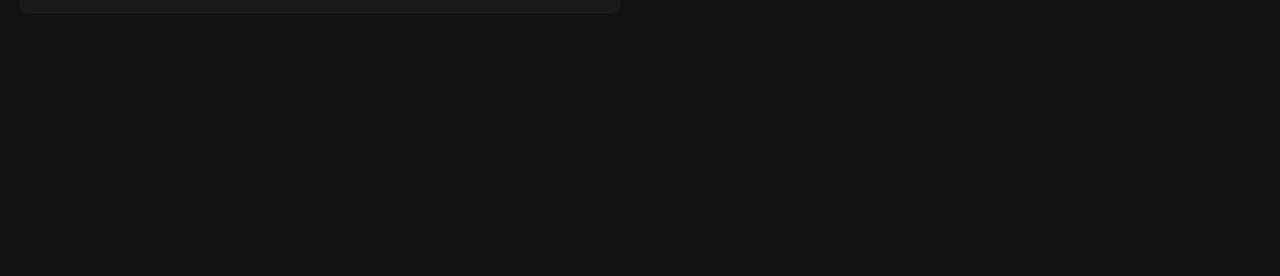
==== commit d506ae2e: "Add merged statistics display and configuration options" ====
--- a/index.html
+++ b/index.html
@@ -194,6 +194,11 @@
                             <div class="config">
                                 <label>Platform Statistics<br><small>Shows all platform statistics.</small></label>
                                 <label class="switch"><input type="checkbox" name="showPlatformStatistics" checked><span class="slider"></span></label>
+                            </div>
+
+                            <div class="config">
+                                <label><i class="fa-solid fa-arrow-turn-up"></i> Merged Statistics<br><small>Shows a merged viewer and like count.</small></label>
+                                <label class="switch"><input type="checkbox" name="showMergedStatistics" checked><span class="slider"></span></label>
                             </div>
 
                             <div class="config">
